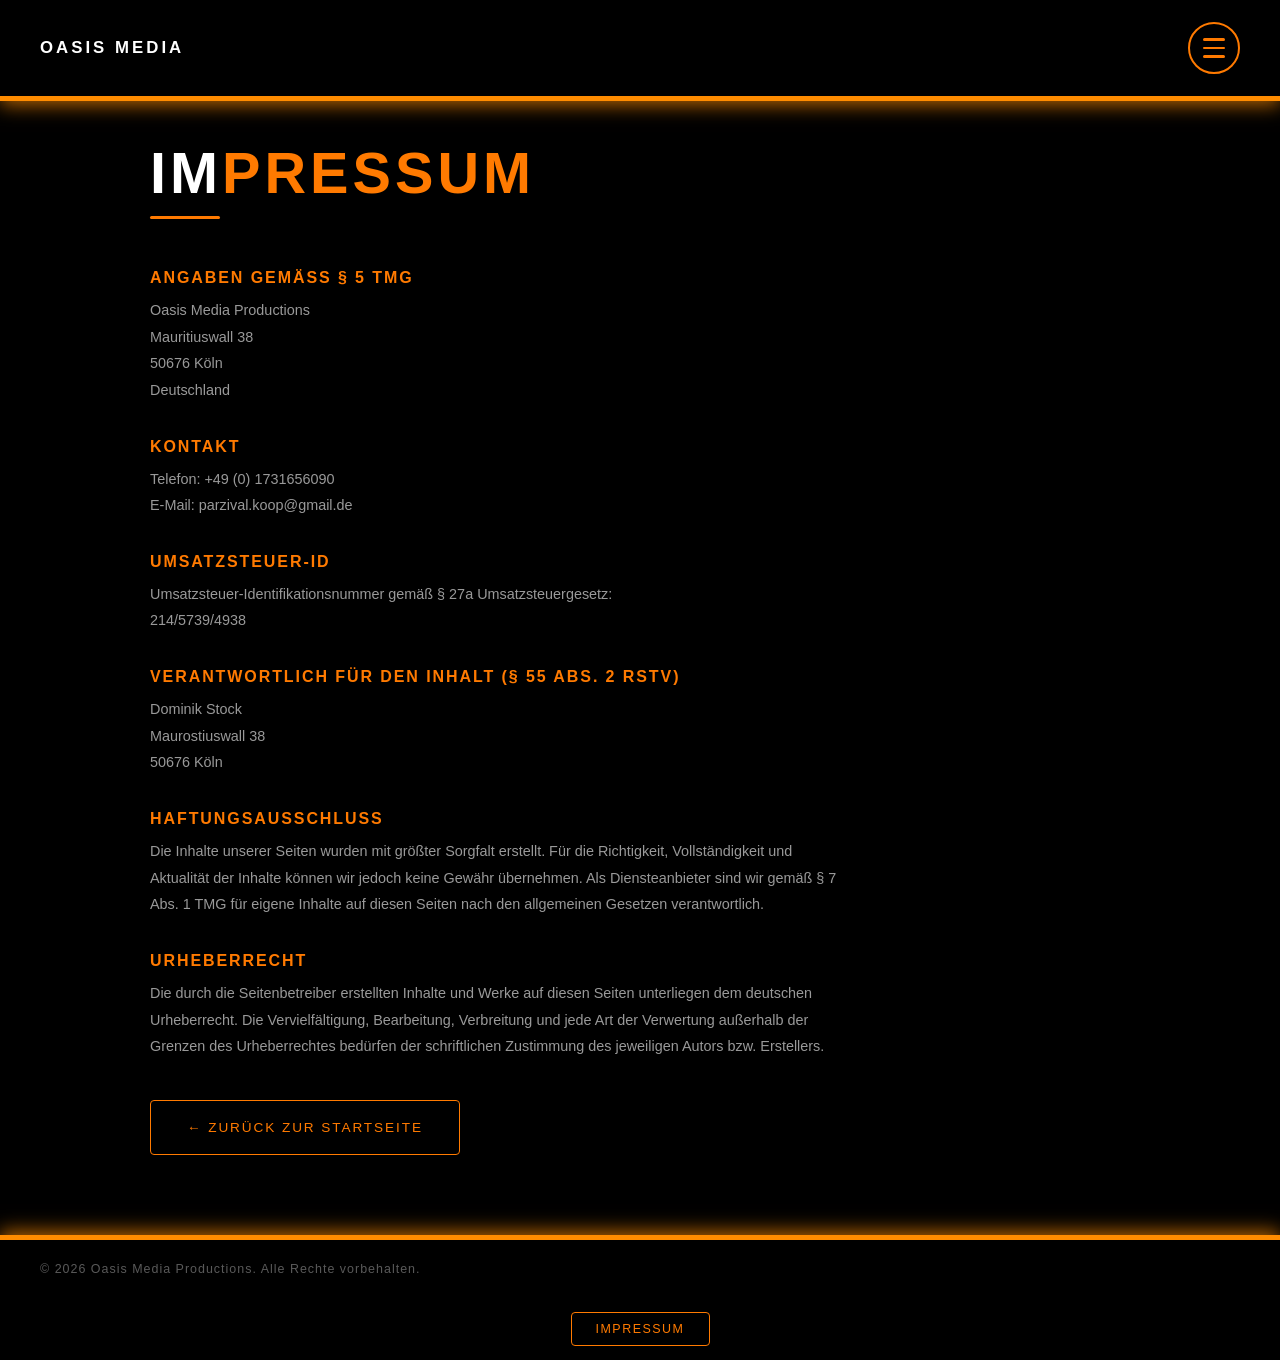
==== impressum.html @ 0dd0e526 "firsts commit" ====
<!DOCTYPE html>
<html lang="de">
<head>
  <meta charset="UTF-8" />
  <meta name="viewport" content="width=device-width, initial-scale=1.0" />
  <title>Impressum — Oasis Media Productions</title>
  <link rel="stylesheet" href="styles.css" />
</head>
<body>

  <!-- ===== NAV ===== -->
  <nav>
    <a href="index.html" class="nav-logo">Oasis Media</a>

    <button class="menu-btn" id="menuBtn" aria-label="Menü öffnen" aria-expanded="false">
      <span></span>
      <span></span>
      <span></span>
    </button>

    <div class="dropdown" id="dropdown">
      <a href="projects.html">Projekte</a>
      <a href="price.html">Preise</a>
      <a href="kontakt.html">Kontakt</a>
    </div>
  </nav>

  <!-- ===== CONTENT ===== -->
  <main class="page-wrap">
    <h1 class="page-title">Im<span>pressum</span></h1>
    <div class="page-divider"></div>

    <div class="impressum-content">

      <h2>Angaben gemäß § 5 TMG</h2>
      <address>
        Oasis Media Productions<br />
        Mauritiuswall 38<br />
        50676 Köln<br />
        Deutschland
      </address>

      <h2>Kontakt</h2>
      <p>
        Telefon: +49 (0) 1731656090<br />
        E-Mail: parzival.koop@gmail.de
      </p>

      <h2>Umsatzsteuer-ID</h2>
      <p>
        Umsatzsteuer-Identifikationsnummer gemäß § 27a Umsatzsteuergesetz:<br />
        214/5739/4938
      </p>

      <h2>Verantwortlich für den Inhalt (§ 55 Abs. 2 RStV)</h2>
      <p>
        Dominik Stock<br />
        Maurostiuswall 38<br />
        50676 Köln
      </p>

      <h2>Haftungsausschluss</h2>
      <p>
        Die Inhalte unserer Seiten wurden mit größter Sorgfalt erstellt. Für die Richtigkeit,
        Vollständigkeit und Aktualität der Inhalte können wir jedoch keine Gewähr übernehmen.
        Als Diensteanbieter sind wir gemäß § 7 Abs. 1 TMG für eigene Inhalte auf diesen Seiten
        nach den allgemeinen Gesetzen verantwortlich.
      </p>

      <h2>Urheberrecht</h2>
      <p>
        Die durch die Seitenbetreiber erstellten Inhalte und Werke auf diesen Seiten unterliegen
        dem deutschen Urheberrecht. Die Vervielfältigung, Bearbeitung, Verbreitung und jede Art
        der Verwertung außerhalb der Grenzen des Urheberrechtes bedürfen der schriftlichen
        Zustimmung des jeweiligen Autors bzw. Erstellers.
      </p>

      <p style="margin-top:40px;">
        <a href="index.html" class="btn-outline" style="display:inline-block;">&larr; Zurück zur Startseite</a>
      </p>

    </div>
  </main>

  <!-- ===== FOOTER ===== -->
  <footer>
    <span class="footer-copy">&copy; 2026 Oasis Media Productions. Alle Rechte vorbehalten.</span>
  </footer>
  <div class="bottom-bar">
    <a href="impressum.html" class="impressum-btn">Impressum</a>
  </div>

  <script src="script.js"></script>
</body>
</html>
---- styles.css ----
/* =============================================
   OASIS MEDIA PRODUCTIONS — Global Styles
   ============================================= */

* {
  margin: 0;
  padding: 0;
  box-sizing: border-box;
}

:root {
  --orange: #FF7A00;
  --black: #000000;
  --white: #FFFFFF;
  --dark-bg: #0a0a0a;
}

body {
  background-color: var(--black);
  color: var(--white);
  font-family: 'Segoe UI', 'Helvetica Neue', Arial, sans-serif;
  min-height: 100vh;
  display: flex;
  flex-direction: column;
}

/* =============================================
   NAV / HEADER
   ============================================= */

nav {
  position: fixed;
  top: 0;
  left: 0;
  width: 100%;
  z-index: 1000;
  display: flex;
  align-items: center;
  justify-content: space-between;
  padding: 22px 40px;
  background: rgba(0, 0, 0, 0.92);
  backdrop-filter: blur(6px);
  border-bottom: 5px solid #FF8C00;
  box-shadow: 0 4px 18px rgba(255, 140, 0, 0.7);
}

.nav-logo {
  font-size: 1.05rem;
  font-weight: 700;
  letter-spacing: 0.18em;
  text-transform: uppercase;
  color: var(--white);
  text-decoration: none;
}

/* ---- Menu Button (circle with 3 lines) ---- */
.menu-btn {
  width: 52px;
  height: 52px;
  border-radius: 50%;
  background: var(--black);
  border: 2.5px solid var(--orange);
  cursor: pointer;
  display: flex;
  flex-direction: column;
  align-items: center;
  justify-content: center;
  gap: 6px;
  transition: box-shadow 0.25s ease, transform 0.2s ease;
  outline: none;
  flex-shrink: 0;
}

.menu-btn:hover {
  box-shadow: 0 0 14px rgba(255, 122, 0, 0.55);
  transform: scale(1.06);
}

.menu-btn span {
  display: block;
  width: 22px;
  height: 2.5px;
  background: var(--orange);
  border-radius: 2px;
  transition: all 0.3s ease;
  transform-origin: center;
}

/* Animate to X when open */
.menu-btn.open span:nth-child(1) {
  transform: translateY(8.5px) rotate(45deg);
}
.menu-btn.open span:nth-child(2) {
  opacity: 0;
  transform: scaleX(0);
}
.menu-btn.open span:nth-child(3) {
  transform: translateY(-8.5px) rotate(-45deg);
}

/* ---- Dropdown Menu ---- */
.dropdown {
  position: fixed;
  top: 96px;
  right: 40px;
  background: rgba(8, 8, 8, 0.97);
  border: 1.5px solid var(--orange);
  border-radius: 10px;
  overflow: hidden;
  min-width: 210px;
  z-index: 999;
  transform: translateY(-12px) scaleY(0.92);
  transform-origin: top right;
  opacity: 0;
  pointer-events: none;
  transition: opacity 0.25s ease, transform 0.25s ease;
}

.dropdown.open {
  opacity: 1;
  transform: translateY(0) scaleY(1);
  pointer-events: all;
}

.dropdown a {
  display: block;
  padding: 18px 28px;
  color: var(--white);
  text-decoration: none;
  font-size: 0.95rem;
  letter-spacing: 0.1em;
  text-transform: uppercase;
  border-bottom: 1px solid rgba(255, 122, 0, 0.15);
  transition: background 0.2s ease, color 0.2s ease, padding-left 0.2s ease;
}

.dropdown a:last-child {
  border-bottom: none;
}

.dropdown a:hover {
  background: rgba(255, 122, 0, 0.1);
  color: var(--orange);
  padding-left: 36px;
}

/* =============================================
   HERO / MAIN CONTENT
   ============================================= */

.hero {
  flex: 1;
  display: flex;
  flex-direction: column;
  align-items: flex-end;
  justify-content: center;
  min-height: 100vh;
  padding: 120px 8% 80px 40px;
  text-align: right;
  position: relative;
}

/* Left-side background image fading to the right */
.hero-bg {
  position: absolute;
  inset: 0;
  background: url('image1.png.png') left center / 60% auto no-repeat;
  -webkit-mask-image: linear-gradient(to right, black 25%, transparent 85%);
  mask-image: linear-gradient(to right, black 25%, transparent 85%);
  opacity: 0.45;
  z-index: 0;
  pointer-events: none;
}

/* Subtle radial glow behind h1 */
.hero::before {
  content: '';
  position: absolute;
  top: 50%;
  left: 50%;
  transform: translate(-50%, -52%);
  width: 700px;
  height: 500px;
  background: radial-gradient(ellipse, rgba(255, 122, 0, 0.07) 0%, transparent 70%);
  pointer-events: none;
}

.hero h1 {
  font-size: clamp(2.4rem, 6vw, 5.5rem);
  font-weight: 800;
  letter-spacing: 0.06em;
  text-transform: uppercase;
  line-height: 1.12;
  position: relative;
  z-index: 1;
}

.hero h1 span {
  color: var(--orange);
}

.hero-sub {
  margin-top: 20px;
  font-size: 1rem;
  letter-spacing: 0.22em;
  text-transform: uppercase;
  color: rgba(255, 255, 255, 0.45);
  position: relative;
  z-index: 1;
}

.hero-cta {
  margin-top: 48px;
  display: flex;
  gap: 16px;
  flex-wrap: wrap;
  justify-content: flex-end;
  position: relative;
  z-index: 1;
}

.btn-outline {
  padding: 14px 36px;
  border: 1.5px solid var(--orange);
  color: var(--orange);
  background: transparent;
  font-size: 0.85rem;
  letter-spacing: 0.14em;
  text-transform: uppercase;
  text-decoration: none;
  border-radius: 4px;
  transition: background 0.2s ease, color 0.2s ease;
  cursor: pointer;
}

.btn-outline:hover {
  background: var(--orange);
  color: var(--black);
}

.btn-solid {
  padding: 14px 36px;
  background: var(--orange);
  color: var(--black);
  font-size: 0.85rem;
  font-weight: 700;
  letter-spacing: 0.14em;
  text-transform: uppercase;
  text-decoration: none;
  border-radius: 4px;
  border: 1.5px solid var(--orange);
  transition: opacity 0.2s ease;
  cursor: pointer;
}

.btn-solid:hover {
  opacity: 0.85;
}

/* =============================================
   FOOTER / BOTTOM BAR
   ============================================= */

footer {
  border-top: 5px solid #FF8C00;
  box-shadow: 0 -4px 18px rgba(255, 140, 0, 0.7);
  background: var(--black);
  padding: 22px 40px;
  display: flex;
  align-items: center;
  justify-content: space-between;
  flex-wrap: wrap;
  gap: 12px;
}

.footer-copy {
  font-size: 0.78rem;
  color: rgba(255, 255, 255, 0.35);
  letter-spacing: 0.08em;
}

/* Bottom bar — Impressum only */
.bottom-bar {
  background: var(--black);
  padding: 14px 40px;
  display: flex;
  justify-content: center;
  align-items: center;
}

.impressum-btn {
  padding: 9px 24px;
  background: transparent;
  border: 1.5px solid var(--orange);
  color: var(--orange);
  font-size: 0.78rem;
  letter-spacing: 0.12em;
  text-transform: uppercase;
  border-radius: 4px;
  cursor: pointer;
  text-decoration: none;
  transition: background 0.2s ease, color 0.2s ease;
}

.impressum-btn:hover {
  background: var(--orange);
  color: var(--black);
}

/* =============================================
   INNER PAGES — shared layout
   ============================================= */

.page-wrap {
  flex: 1;
  padding: 140px 60px 80px;
  max-width: 1100px;
  margin: 0 auto;
  width: 100%;
}

.page-title {
  font-size: clamp(2rem, 4.5vw, 3.8rem);
  font-weight: 800;
  text-transform: uppercase;
  letter-spacing: 0.07em;
  margin-bottom: 10px;
}

.page-title span {
  color: var(--orange);
}

.page-divider {
  width: 70px;
  height: 3px;
  background: var(--orange);
  border-radius: 2px;
  margin-bottom: 50px;
}

/* ---- Projects page ---- */
.projects-grid {
  display: grid;
  grid-template-columns: repeat(auto-fill, minmax(300px, 1fr));
  gap: 26px;
}

.project-card {
  border: 1.5px solid rgba(255, 122, 0, 0.35);
  border-radius: 8px;
  overflow: hidden;
  transition: border-color 0.25s ease, transform 0.25s ease;
  background: var(--dark-bg);
  display: flex;
  flex-direction: column;
}

.project-card:hover {
  border-color: var(--orange);
  transform: translateY(-4px);
}

.project-thumb {
  width: 100%;
  height: 190px;
  background: linear-gradient(135deg, #111 0%, #1a1a1a 100%);
  display: flex;
  align-items: center;
  justify-content: center;
  font-size: 3rem;
  color: rgba(255, 122, 0, 0.25);
}

/* YouTube thumbnail + inline player */
.project-yt {
  position: relative;
  width: 100%;
  padding-top: 56.25%; /* 16:9 */
  background: #111;
  overflow: hidden;
}


.yt-thumb {
  position: absolute;
  top: 0; left: 0;
  width: 100%;
  height: 100%;
  object-fit: cover;
  display: block;
  transition: filter 0.3s ease;
}

.project-yt:hover .yt-thumb {
  filter: brightness(0.65);
}

/* Circular play button */
.yt-play {
  position: absolute;
  top: 50%; left: 50%;
  transform: translate(-50%, -50%);
  background: none;
  border: none;
  cursor: pointer;
  z-index: 2;
  padding: 0;
  transition: transform 0.2s ease;
}

.project-yt:hover .yt-play {
  transform: translate(-50%, -50%) scale(1.1);
}

.yt-play-circle {
  width: 64px;
  height: 64px;
  border-radius: 50%;
  background: rgba(0, 0, 0, 0.6);
  border: 2.5px solid #FF7A00;
  display: flex;
  align-items: center;
  justify-content: center;
  transition: background 0.2s ease;
}

.yt-play:hover .yt-play-circle {
  background: rgba(255, 122, 0, 0.2);
}

.project-info {
  padding: 22px 24px;
  display: flex;
  flex-direction: column;
  flex: 1;
}

.project-info h3 {
  font-size: 1rem;
  font-weight: 700;
  letter-spacing: 0.08em;
  text-transform: uppercase;
  margin-bottom: 8px;
}

.project-info p {
  font-size: 0.88rem;
  color: rgba(255, 255, 255, 0.5);
  line-height: 1.6;
  flex: 1;
}

.project-tag {
  display: inline-block;
  margin-top: 14px;
  padding: 4px 12px;
  border: 1px solid var(--orange);
  color: var(--orange);
  font-size: 0.72rem;
  letter-spacing: 0.1em;
  text-transform: uppercase;
  border-radius: 3px;
}

/* ---- Price page ---- */
.price-grid {
  display: grid;
  grid-template-columns: repeat(auto-fill, minmax(270px, 1fr));
  gap: 26px;
}

.price-card {
  border: 1.5px solid rgba(255, 122, 0, 0.3);
  border-radius: 8px;
  padding: 36px 30px;
  background: var(--dark-bg);
  transition: border-color 0.25s ease, transform 0.25s ease;
  position: relative;
  text-align: center;
  display: flex;
  flex-direction: column;
}

.price-card:hover {
  border-color: var(--orange);
  transform: translateY(-4px);
}

.price-card.featured {
  border-color: var(--orange);
}

.price-card.featured::after {
  content: 'Empfohlen';
  position: absolute;
  top: -14px;
  left: 50%;
  transform: translateX(-50%);
  background: var(--orange);
  color: var(--black);
  font-size: 0.7rem;
  font-weight: 700;
  letter-spacing: 0.1em;
  text-transform: uppercase;
  padding: 4px 16px;
  border-radius: 20px;
}

.price-card h3 {
  font-size: 0.85rem;
  letter-spacing: 0.18em;
  text-transform: uppercase;
  color: rgba(255, 255, 255, 0.55);
  margin-bottom: 16px;
}

.price-amount {
  font-size: 2.8rem;
  font-weight: 800;
  color: var(--orange);
  line-height: 1;
}

.price-amount sup {
  font-size: 1.2rem;
  vertical-align: super;
}

.price-period {
  font-size: 0.78rem;
  color: rgba(255, 255, 255, 0.35);
  margin-top: 4px;
  margin-bottom: 28px;
}

.price-features {
  list-style: none;
  text-align: left;
  margin-bottom: 30px;
  flex: 1;
}

.price-features li {
  font-size: 0.87rem;
  color: rgba(255, 255, 255, 0.7);
  padding: 7px 0;
  border-bottom: 1px solid rgba(255, 255, 255, 0.06);
  display: flex;
  align-items: center;
  gap: 10px;
}

.price-features li::before {
  content: '✦';
  color: var(--orange);
  font-size: 0.6rem;
  flex-shrink: 0;
}

/* ---- Kontakt page ---- */
.kontakt-layout {
  display: grid;
  grid-template-columns: 1fr 1fr;
  gap: 60px;
}

@media (max-width: 750px) {
  .kontakt-layout { grid-template-columns: 1fr; }
}

.kontakt-info h2 {
  font-size: 1.3rem;
  font-weight: 700;
  text-transform: uppercase;
  letter-spacing: 0.1em;
  margin-bottom: 20px;
  color: var(--orange);
}

.kontakt-info p {
  font-size: 0.92rem;
  color: rgba(255, 255, 255, 0.6);
  line-height: 1.8;
  margin-bottom: 28px;
}

.kontakt-detail {
  display: flex;
  align-items: center;
  gap: 14px;
  padding: 14px 0;
  border-bottom: 1px solid rgba(255, 255, 255, 0.07);
  font-size: 0.9rem;
}

.kontakt-detail .icon {
  width: 36px;
  height: 36px;
  border: 1.5px solid var(--orange);
  border-radius: 50%;
  display: flex;
  align-items: center;
  justify-content: center;
  font-size: 0.9rem;
  flex-shrink: 0;
  color: var(--orange);
}

.contact-form {
  display: flex;
  flex-direction: column;
  gap: 18px;
}

.form-group {
  display: flex;
  flex-direction: column;
  gap: 6px;
}

.form-group label {
  font-size: 0.75rem;
  letter-spacing: 0.12em;
  text-transform: uppercase;
  color: rgba(255, 255, 255, 0.45);
}

.form-group input,
.form-group textarea {
  background: rgba(255, 255, 255, 0.04);
  border: 1.5px solid rgba(255, 122, 0, 0.3);
  border-radius: 5px;
  padding: 12px 16px;
  color: var(--white);
  font-size: 0.9rem;
  font-family: inherit;
  transition: border-color 0.2s ease;
  outline: none;
  resize: vertical;
}

.form-group input:focus,
.form-group textarea:focus {
  border-color: var(--orange);
}

.form-group textarea {
  min-height: 130px;
}

/* ---- Impressum page ---- */
.impressum-content {
  max-width: 700px;
}

.impressum-content h2 {
  font-size: 1rem;
  font-weight: 700;
  text-transform: uppercase;
  letter-spacing: 0.12em;
  color: var(--orange);
  margin-top: 34px;
  margin-bottom: 10px;
}

.impressum-content p,
.impressum-content address {
  font-size: 0.9rem;
  color: rgba(255, 255, 255, 0.6);
  line-height: 1.85;
  font-style: normal;
}

/* =============================================
   VIDEO LIGHTBOX
   ============================================= */

/* Blur everything when lightbox is open */
body.lightbox-open > nav,
body.lightbox-open > main,
body.lightbox-open > footer {
  filter: blur(6px) brightness(0.4);
  transition: filter 0.3s ease;
  pointer-events: none;
  user-select: none;
}

/* Full-screen overlay */
.lightbox {
  position: fixed;
  inset: 0;
  z-index: 2000;
  display: flex;
  align-items: center;
  justify-content: center;
  padding: 24px;
  opacity: 0;
  pointer-events: none;
  transition: opacity 0.3s ease;
}

.lightbox.open {
  opacity: 1;
  pointer-events: all;
}

/* Dark clickable backdrop */
.lightbox-backdrop {
  position: absolute;
  inset: 0;
  background: rgba(0, 0, 0, 0.75);
  cursor: pointer;
}

/* Centered video box */
.lightbox-container {
  position: relative;
  width: min(960px, 100%);
  z-index: 1;
  border-radius: 10px;
  overflow: hidden;
  border: 1.5px solid rgba(255, 122, 0, 0.35);
  box-shadow: 0 0 80px rgba(0, 0, 0, 0.9), 0 0 40px rgba(255, 122, 0, 0.08);
  transform: scale(0.93);
  transition: transform 0.3s ease;
}

.lightbox.open .lightbox-container {
  transform: scale(1);
}

/* Close button */
.lightbox-close {
  position: absolute;
  top: 12px;
  right: 12px;
  z-index: 10;
  width: 38px;
  height: 38px;
  border-radius: 50%;
  background: rgba(0, 0, 0, 0.75);
  border: 1.5px solid var(--orange);
  color: var(--white);
  cursor: pointer;
  display: flex;
  align-items: center;
  justify-content: center;
  transition: background 0.2s ease, transform 0.2s ease;
}

.lightbox-close:hover {
  background: var(--orange);
  transform: scale(1.1);
}

/* 16:9 video area (default) */
.lightbox-video {
  position: relative;
  width: 100%;
  padding-top: 56.25%;
  background: #000;
}

/* 9:16 portrait for Shorts */
.lightbox-video.is-short {
  width: min(400px, 90vw);
  margin: 0 auto;
  padding-top: 0;
  height: min(711px, 80vh);
}

.lightbox-video iframe {
  position: absolute;
  top: 0; left: 0;
  width: 100%;
  height: 100%;
  border: none;
  display: block;
}

/* =============================================
   NAV LINKS (Startseite / Über uns / Dienstleistungen)
   ============================================= */

.nav-links {
  display: flex;
  align-items: center;
  gap: 2px;
}

.nav-link-btn {
  background: none;
  border: none;
  color: rgba(255, 255, 255, 0.65);
  font-size: 0.78rem;
  font-family: inherit;
  letter-spacing: 0.14em;
  text-transform: uppercase;
  cursor: pointer;
  padding: 8px 15px;
  border-radius: 4px;
  position: relative;
  transition: color 0.2s ease;
}

.nav-link-btn::after {
  content: '';
  position: absolute;
  bottom: 2px;
  left: 50%;
  transform: translateX(-50%) scaleX(0);
  width: 70%;
  height: 2px;
  background: var(--orange);
  border-radius: 2px;
  transition: transform 0.25s ease;
}

.nav-link-btn:hover {
  color: var(--white);
}

.nav-link-btn:hover::after {
  transform: translateX(-50%) scaleX(1);
}

.nav-link-btn.active {
  color: var(--orange);
}

.nav-link-btn.active::after {
  transform: translateX(-50%) scaleX(1);
}

/* =============================================
   NAV PANELS
   ============================================= */

/* Dark backdrop behind panel */
.panel-backdrop {
  position: fixed;
  inset: 0;
  top: 96px;
  background: rgba(0, 0, 0, 0.55);
  z-index: 900;
  opacity: 0;
  pointer-events: none;
  transition: opacity 0.3s ease;
}

.panel-backdrop.open {
  opacity: 1;
  pointer-events: all;
}

/* Panel container */
.nav-panel {
  position: fixed;
  top: 96px;
  left: 0;
  width: 100%;
  z-index: 950;
  background: rgba(4, 4, 4, 0.98);
  border-bottom: 2px solid rgba(255, 122, 0, 0.3);
  box-shadow: 0 12px 40px rgba(0, 0, 0, 0.6);
  transform: translateY(-10px);
  opacity: 0;
  pointer-events: none;
  transition: transform 0.3s ease, opacity 0.3s ease;
  max-height: 80vh;
  overflow-y: auto;
}

.nav-panel.open {
  transform: translateY(0);
  opacity: 1;
  pointer-events: all;
}

/* Inner layout */
.nav-panel-inner {
  max-width: 1100px;
  margin: 0 auto;
  padding: 38px 60px 42px;
  position: relative;
}

/* Close button (top-right of panel) */
.panel-close-btn {
  position: absolute;
  top: 20px;
  right: 20px;
  width: 34px;
  height: 34px;
  border-radius: 50%;
  background: none;
  border: 1.5px solid rgba(255, 122, 0, 0.35);
  color: rgba(255, 255, 255, 0.55);
  cursor: pointer;
  display: flex;
  align-items: center;
  justify-content: center;
  transition: border-color 0.2s ease, color 0.2s ease, background 0.2s ease;
}

.panel-close-btn:hover {
  border-color: var(--orange);
  color: var(--orange);
  background: rgba(255, 122, 0, 0.08);
}

/* Panel headings */
.nav-panel h2 {
  font-size: clamp(1.3rem, 2.5vw, 1.8rem);
  font-weight: 800;
  text-transform: uppercase;
  letter-spacing: 0.07em;
  margin-bottom: 14px;
}

.nav-panel h2 span {
  color: var(--orange);
}

/* Lead paragraph */
.panel-lead {
  font-size: 0.93rem;
  color: rgba(255, 255, 255, 0.55);
  line-height: 1.85;
  max-width: 640px;
  margin-bottom: 28px;
}

/* CTA row (Startseite panel) */
.panel-cta-row {
  display: flex;
  gap: 14px;
  flex-wrap: wrap;
}

/* About grid (Über uns panel) */
.panel-about-grid {
  display: flex;
  flex-direction: column;
  gap: 16px;
  margin-top: 4px;
}

.panel-about-item {
  display: flex;
  align-items: center;
  gap: 16px;
  font-size: 0.9rem;
  color: rgba(255, 255, 255, 0.65);
}

.panel-about-icon {
  width: 42px;
  height: 42px;
  border: 1.5px solid rgba(255, 122, 0, 0.35);
  border-radius: 50%;
  display: flex;
  align-items: center;
  justify-content: center;
  flex-shrink: 0;
  color: var(--orange);
}

.panel-about-item strong {
  display: block;
  font-size: 0.72rem;
  letter-spacing: 0.14em;
  text-transform: uppercase;
  color: var(--orange);
  margin-bottom: 3px;
}

/* Services grid (Dienstleistungen panel) */
.panel-services-grid {
  display: grid;
  grid-template-columns: repeat(3, 1fr);
  gap: 22px;
  margin-top: 6px;
}

.panel-service-card {
  background: rgba(255, 255, 255, 0.025);
  border: 1px solid rgba(255, 122, 0, 0.2);
  border-radius: 8px;
  padding: 28px 26px 24px;
  display: flex;
  flex-direction: column;
  transition: border-color 0.25s ease, background 0.25s ease;
}

.panel-service-card:hover {
  border-color: rgba(255, 122, 0, 0.55);
  background: rgba(255, 122, 0, 0.04);
}

.panel-service-icon {
  width: 50px;
  height: 50px;
  border: 1.5px solid rgba(255, 122, 0, 0.3);
  border-radius: 50%;
  display: flex;
  align-items: center;
  justify-content: center;
  color: var(--orange);
  margin-bottom: 18px;
}

.panel-service-card h3 {
  font-size: 0.88rem;
  font-weight: 700;
  text-transform: uppercase;
  letter-spacing: 0.1em;
  margin-bottom: 10px;
  color: var(--white);
}

.panel-service-card p {
  font-size: 0.84rem;
  color: rgba(255, 255, 255, 0.5);
  line-height: 1.75;
  flex: 1;
  margin-bottom: 16px;
}

.panel-service-price {
  font-size: 1rem;
  font-weight: 800;
  color: var(--orange);
  letter-spacing: 0.04em;
  margin-bottom: 12px;
}

.panel-service-link {
  font-size: 0.75rem;
  letter-spacing: 0.12em;
  text-transform: uppercase;
  color: rgba(255, 122, 0, 0.7);
  text-decoration: none;
  transition: color 0.2s ease;
}

.panel-service-link:hover {
  color: var(--orange);
}

/* =============================================
   RESPONSIVE
   ============================================= */

@media (max-width: 780px) {
  .nav-links { display: none; }
  .panel-services-grid { grid-template-columns: 1fr; }
  .nav-panel-inner { padding: 28px 24px 32px; }
}

@media (max-width: 600px) {
  nav { padding: 18px 22px; }
  .dropdown { right: 22px; }
  .page-wrap { padding: 120px 24px 60px; }
  footer { padding: 18px 24px; }
  .hero { padding: 120px 24px 60px; }
  .panel-cta-row { flex-direction: column; }
}
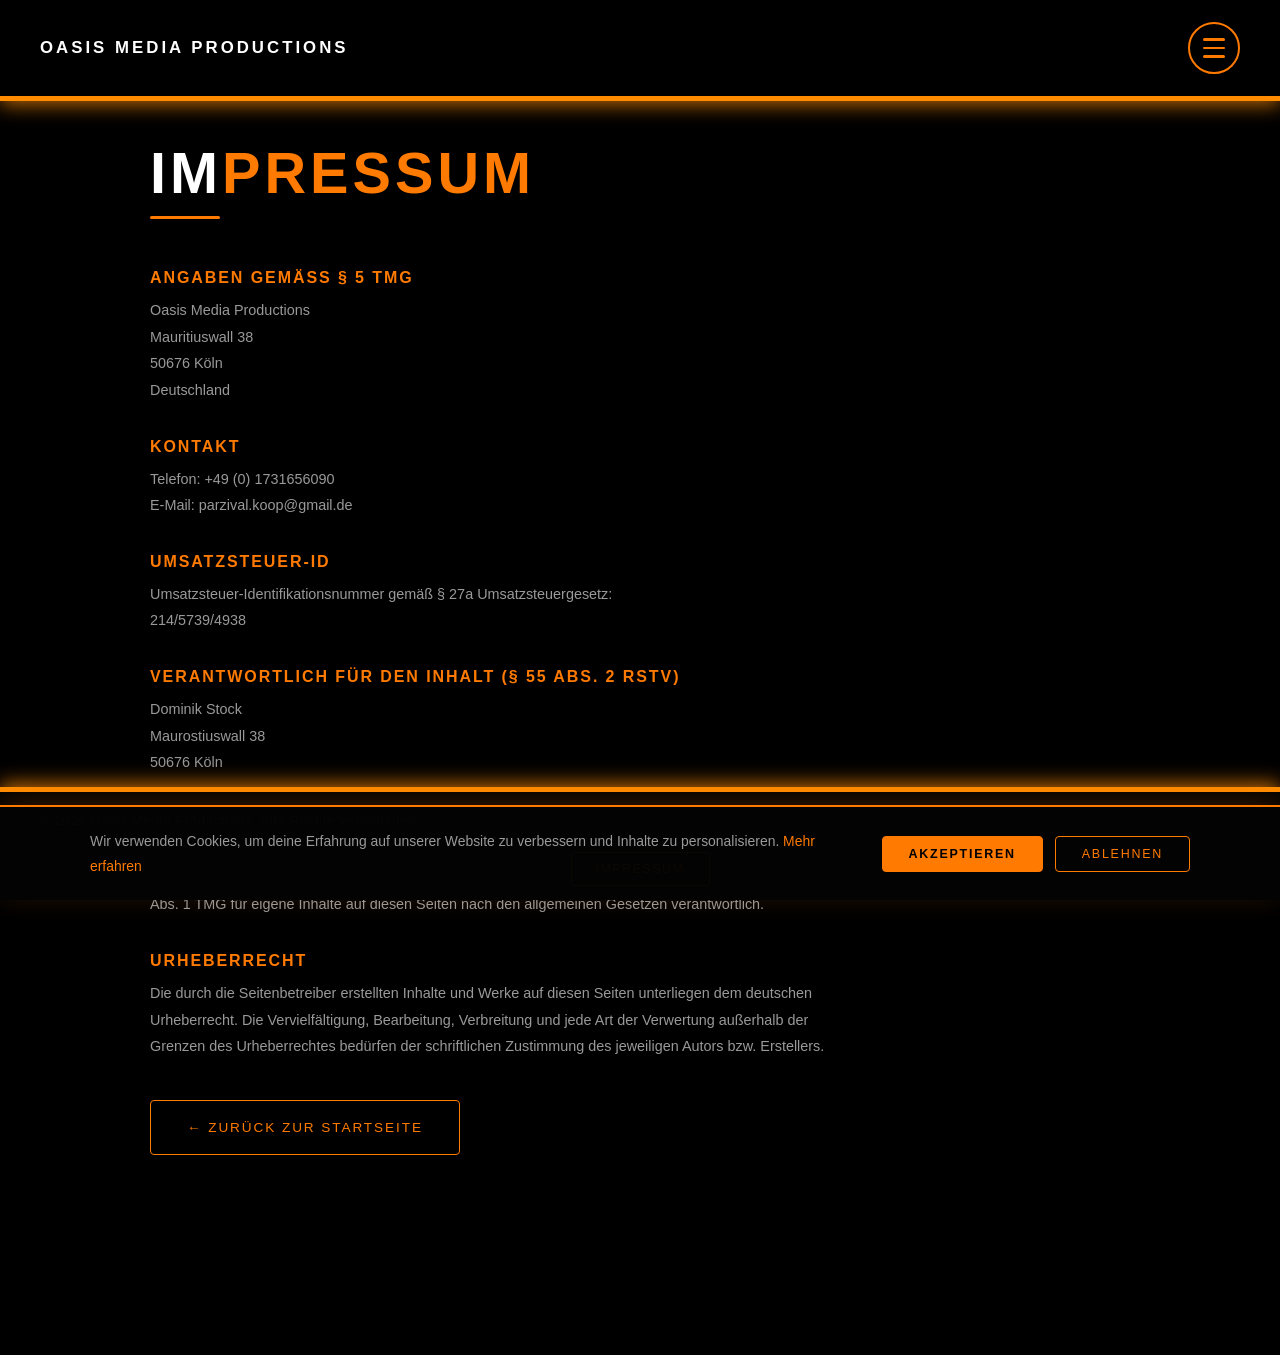
==== commit 1e71cf79: "fixing scroll animation" ====
--- a/impressum.html
+++ b/impressum.html
@@ -4,13 +4,13 @@
   <meta charset="UTF-8" />
   <meta name="viewport" content="width=device-width, initial-scale=1.0" />
   <title>Impressum — Oasis Media Productions</title>
-  <link rel="stylesheet" href="styles.css" />
+  <link rel="stylesheet" href="style.css" />
 </head>
 <body>
 
   <!-- ===== NAV ===== -->
   <nav>
-    <a href="index.html" class="nav-logo">Oasis Media</a>
+    <a href="index.html" class="nav-logo">Oasis Media Productions</a>
 
     <button class="menu-btn" id="menuBtn" aria-label="Menü öffnen" aria-expanded="false">
       <span></span>
@@ -90,6 +90,20 @@
     <a href="impressum.html" class="impressum-btn">Impressum</a>
   </div>
 
+  <!-- ===== COOKIE BANNER ===== -->
+  <div class="cookie-banner" id="cookieBanner">
+    <div class="cookie-inner">
+      <p class="cookie-text">
+        Wir verwenden Cookies, um deine Erfahrung auf unserer Website zu verbessern und Inhalte zu personalisieren.
+        <a href="impressum.html">Mehr erfahren</a>
+      </p>
+      <div class="cookie-btns">
+        <button class="btn-solid" onclick="acceptCookies()">Akzeptieren</button>
+        <button class="btn-outline" onclick="declineCookies()">Ablehnen</button>
+      </div>
+    </div>
+  </div>
+
   <script src="script.js"></script>
 </body>
 </html>
--- a/style.css
+++ b/style.css
@@ -0,0 +1,1188 @@
+/* =============================================
+   OASIS MEDIA PRODUCTIONS — Global Styles
+   ============================================= */
+
+* {
+  margin: 0;
+  padding: 0;
+  box-sizing: border-box;
+}
+
+:root {
+  --orange: #FF7A00;
+  --black: #000000;
+  --white: #FFFFFF;
+  --dark-bg: #0a0a0a;
+}
+
+body {
+  background-color: var(--black);
+  color: var(--white);
+  font-family: 'Segoe UI', 'Helvetica Neue', Arial, sans-serif;
+  min-height: 100vh;
+  display: flex;
+  flex-direction: column;
+  /* no padding-bottom here — home page ends exactly at last frame */
+}
+
+/* =============================================
+   NAV / HEADER
+   ============================================= */
+
+nav {
+  position: fixed;
+  top: 0;
+  left: 0;
+  width: 100%;
+  z-index: 1000;
+  display: flex;
+  align-items: center;
+  justify-content: space-between;
+  padding: 22px 40px;
+  background: rgba(0, 0, 0, 0.92);
+  backdrop-filter: blur(6px);
+  border-bottom: 5px solid #FF8C00;
+  box-shadow: 0 4px 18px rgba(255, 140, 0, 0.7);
+}
+
+.nav-logo {
+  font-size: 1.05rem;
+  font-weight: 700;
+  letter-spacing: 0.18em;
+  text-transform: uppercase;
+  color: var(--white);
+  text-decoration: none;
+}
+
+/* ---- Menu Button (circle with 3 lines) ---- */
+.menu-btn {
+  width: 52px;
+  height: 52px;
+  border-radius: 50%;
+  background: var(--black);
+  border: 2.5px solid var(--orange);
+  cursor: pointer;
+  display: flex;
+  flex-direction: column;
+  align-items: center;
+  justify-content: center;
+  gap: 6px;
+  transition: box-shadow 0.25s ease, transform 0.2s ease;
+  outline: none;
+  flex-shrink: 0;
+}
+
+.menu-btn:hover {
+  box-shadow: 0 0 14px rgba(255, 122, 0, 0.55);
+  transform: scale(1.06);
+}
+
+.menu-btn span {
+  display: block;
+  width: 22px;
+  height: 2.5px;
+  background: var(--orange);
+  border-radius: 2px;
+  transition: all 0.3s ease;
+  transform-origin: center;
+}
+
+/* Animate to X when open */
+.menu-btn.open span:nth-child(1) {
+  transform: translateY(8.5px) rotate(45deg);
+}
+.menu-btn.open span:nth-child(2) {
+  opacity: 0;
+  transform: scaleX(0);
+}
+.menu-btn.open span:nth-child(3) {
+  transform: translateY(-8.5px) rotate(-45deg);
+}
+
+/* ---- Dropdown Menu ---- */
+.dropdown {
+  position: fixed;
+  top: 96px;
+  right: 40px;
+  background: rgba(8, 8, 8, 0.97);
+  border: 1.5px solid var(--orange);
+  border-radius: 10px;
+  overflow: hidden;
+  min-width: 210px;
+  z-index: 999;
+  transform: translateY(-12px) scaleY(0.92);
+  transform-origin: top right;
+  opacity: 0;
+  pointer-events: none;
+  transition: opacity 0.25s ease, transform 0.25s ease;
+}
+
+.dropdown.open {
+  opacity: 1;
+  transform: translateY(0) scaleY(1);
+  pointer-events: all;
+}
+
+.dropdown a {
+  display: block;
+  padding: 18px 28px;
+  color: var(--white);
+  text-decoration: none;
+  font-size: 0.95rem;
+  letter-spacing: 0.1em;
+  text-transform: uppercase;
+  border-bottom: 1px solid rgba(255, 122, 0, 0.15);
+  transition: background 0.2s ease, color 0.2s ease, padding-left 0.2s ease;
+}
+
+.dropdown a:last-child {
+  border-bottom: none;
+}
+
+.dropdown a:hover {
+  background: rgba(255, 122, 0, 0.1);
+  color: var(--orange);
+  padding-left: 36px;
+}
+
+/* =============================================
+   HERO / MAIN CONTENT
+   ============================================= */
+
+.frame-scroll-section {
+  height: 200vh;
+  position: relative;
+}
+
+.hero {
+  position: sticky;
+  top: 0;
+  height: 100vh;
+  overflow: hidden;
+  display: flex;
+  flex-direction: column;
+  align-items: flex-end;
+  justify-content: center;
+  padding: 120px 8% 80px 40px;
+  text-align: right;
+}
+
+/* Frame canvas — same position as image1.png.png, 30% smaller */
+#frameCanvas {
+  position: absolute;
+  top: 50%;
+  left: -5%;
+  transform: translateY(-50%);
+  width: 57.2%;
+  height: 58.96%;
+  -webkit-mask-image: linear-gradient(to right, black 75%, transparent 90%);
+  mask-image: linear-gradient(to right, black 75%, transparent 90%);
+  opacity: 0.45;
+  z-index: 0;
+  pointer-events: none;
+}
+
+/* Subtle radial glow behind h1 */
+.hero::before {
+  content: '';
+  position: absolute;
+  top: 50%;
+  left: 50%;
+  transform: translate(-50%, -52%);
+  width: 700px;
+  height: 500px;
+  background: radial-gradient(ellipse, rgba(255, 122, 0, 0.07) 0%, transparent 70%);
+  pointer-events: none;
+}
+
+.hero h1 {
+  font-size: clamp(2.4rem, 6vw, 5.5rem);
+  font-weight: 800;
+  letter-spacing: 0.06em;
+  text-transform: uppercase;
+  line-height: 1.12;
+  position: relative;
+  z-index: 1;
+  text-align: right;
+  white-space: nowrap;
+}
+
+.hero h1 span {
+  color: var(--orange);
+  font-size: 0.9em;
+}
+
+.hero-sub {
+  margin-top: 20px;
+  font-size: 1rem;
+  letter-spacing: 0.22em;
+  text-transform: uppercase;
+  color: rgba(255, 255, 255, 0.45);
+  position: relative;
+  z-index: 1;
+}
+
+.hero-cta {
+  margin-top: 48px;
+  display: flex;
+  gap: 16px;
+  flex-wrap: wrap;
+  justify-content: flex-end;
+  position: relative;
+  z-index: 1;
+}
+
+.btn-outline {
+  padding: 14px 36px;
+  border: 1.5px solid var(--orange);
+  color: var(--orange);
+  background: transparent;
+  font-size: 0.85rem;
+  letter-spacing: 0.14em;
+  text-transform: uppercase;
+  text-decoration: none;
+  border-radius: 4px;
+  transition: background 0.2s ease, color 0.2s ease;
+  cursor: pointer;
+}
+
+.btn-outline:hover {
+  background: var(--orange);
+  color: var(--black);
+}
+
+.btn-solid {
+  padding: 14px 36px;
+  background: var(--orange);
+  color: var(--black);
+  font-size: 0.85rem;
+  font-weight: 700;
+  letter-spacing: 0.14em;
+  text-transform: uppercase;
+  text-decoration: none;
+  border-radius: 4px;
+  border: 1.5px solid var(--orange);
+  transition: opacity 0.2s ease;
+  cursor: pointer;
+}
+
+.btn-solid:hover {
+  opacity: 0.85;
+}
+
+/* =============================================
+   FOOTER / BOTTOM BAR
+   ============================================= */
+
+footer {
+  position: fixed;
+  bottom: 50px; /* sits just above the fixed bottom-bar */
+  left: 0;
+  width: 100%;
+  z-index: 890;
+  border-top: 5px solid #FF8C00;
+  box-shadow: 0 -4px 18px rgba(255, 140, 0, 0.7);
+  background: var(--black);
+  padding: 22px 40px;
+  display: flex;
+  align-items: center;
+  justify-content: space-between;
+  flex-wrap: wrap;
+  gap: 12px;
+}
+
+.footer-copy {
+  font-size: 0.78rem;
+  color: rgba(255, 255, 255, 0.35);
+  letter-spacing: 0.08em;
+}
+
+/* Bottom bar — fixed at bottom, always visible */
+.bottom-bar {
+  position: fixed;
+  bottom: 0;
+  left: 0;
+  width: 100%;
+  z-index: 900;
+  background: var(--black);
+  padding: 14px 40px;
+  display: flex;
+  justify-content: center;
+  align-items: center;
+}
+
+.impressum-btn {
+  padding: 9px 24px;
+  background: transparent;
+  border: 1.5px solid var(--orange);
+  color: var(--orange);
+  font-size: 0.78rem;
+  letter-spacing: 0.12em;
+  text-transform: uppercase;
+  border-radius: 4px;
+  cursor: pointer;
+  text-decoration: none;
+  transition: background 0.2s ease, color 0.2s ease;
+}
+
+.impressum-btn:hover {
+  background: var(--orange);
+  color: var(--black);
+}
+
+/* =============================================
+   INNER PAGES — shared layout
+   ============================================= */
+
+.page-wrap {
+  flex: 1;
+  padding: 140px 60px 200px; /* bottom clears fixed footer + bottom-bar */
+  max-width: 1100px;
+  margin: 0 auto;
+  width: 100%;
+}
+
+.page-title {
+  font-size: clamp(2rem, 4.5vw, 3.8rem);
+  font-weight: 800;
+  text-transform: uppercase;
+  letter-spacing: 0.07em;
+  margin-bottom: 10px;
+}
+
+.page-title span {
+  color: var(--orange);
+}
+
+.page-divider {
+  width: 70px;
+  height: 3px;
+  background: var(--orange);
+  border-radius: 2px;
+  margin-bottom: 50px;
+}
+
+/* ---- Projects page ---- */
+.projects-grid {
+  display: grid;
+  grid-template-columns: repeat(auto-fill, minmax(300px, 1fr));
+  gap: 26px;
+}
+
+.project-card {
+  border: 1.5px solid rgba(255, 122, 0, 0.35);
+  border-radius: 8px;
+  overflow: hidden;
+  transition: border-color 0.25s ease, transform 0.25s ease;
+  background: var(--dark-bg);
+  display: flex;
+  flex-direction: column;
+}
+
+.project-card:hover {
+  border-color: var(--orange);
+  transform: translateY(-4px);
+}
+
+.project-thumb {
+  width: 100%;
+  height: 190px;
+  background: linear-gradient(135deg, #111 0%, #1a1a1a 100%);
+  display: flex;
+  align-items: center;
+  justify-content: center;
+  font-size: 3rem;
+  color: rgba(255, 122, 0, 0.25);
+}
+
+/* YouTube thumbnail + inline player */
+.project-yt {
+  position: relative;
+  width: 100%;
+  padding-top: 56.25%; /* 16:9 */
+  background: #111;
+  overflow: hidden;
+}
+
+
+.yt-thumb {
+  position: absolute;
+  top: 0; left: 0;
+  width: 100%;
+  height: 100%;
+  object-fit: cover;
+  display: block;
+  transition: filter 0.3s ease;
+}
+
+.project-yt:hover .yt-thumb {
+  filter: brightness(0.65);
+}
+
+/* Circular play button */
+.yt-play {
+  position: absolute;
+  top: 50%; left: 50%;
+  transform: translate(-50%, -50%);
+  background: none;
+  border: none;
+  cursor: pointer;
+  z-index: 2;
+  padding: 0;
+  transition: transform 0.2s ease;
+}
+
+.project-yt:hover .yt-play {
+  transform: translate(-50%, -50%) scale(1.1);
+}
+
+.yt-play-circle {
+  width: 64px;
+  height: 64px;
+  border-radius: 50%;
+  background: rgba(0, 0, 0, 0.6);
+  border: 2.5px solid #FF7A00;
+  display: flex;
+  align-items: center;
+  justify-content: center;
+  transition: background 0.2s ease;
+}
+
+.yt-play:hover .yt-play-circle {
+  background: rgba(255, 122, 0, 0.2);
+}
+
+.project-info {
+  padding: 22px 24px;
+  display: flex;
+  flex-direction: column;
+  flex: 1;
+}
+
+.project-info h3 {
+  font-size: 1rem;
+  font-weight: 700;
+  letter-spacing: 0.08em;
+  text-transform: uppercase;
+  margin-bottom: 8px;
+}
+
+.project-info p {
+  font-size: 0.88rem;
+  color: rgba(255, 255, 255, 0.5);
+  line-height: 1.6;
+  flex: 1;
+}
+
+.project-tag {
+  display: inline-block;
+  margin-top: 14px;
+  padding: 4px 12px;
+  border: 1px solid var(--orange);
+  color: var(--orange);
+  font-size: 0.72rem;
+  letter-spacing: 0.1em;
+  text-transform: uppercase;
+  border-radius: 3px;
+}
+
+/* ---- Price CTA ---- */
+.price-cta {
+  margin-top: 80px;
+  padding: 56px 48px;
+  border: 1.5px solid rgba(255, 122, 0, 0.3);
+  border-radius: 10px;
+  background: rgba(255, 122, 0, 0.03);
+  text-align: center;
+}
+
+.price-cta-title {
+  font-size: clamp(1.6rem, 3.5vw, 2.6rem);
+  font-weight: 800;
+  text-transform: uppercase;
+  letter-spacing: 0.07em;
+  margin-bottom: 18px;
+}
+
+.price-cta-title span {
+  color: var(--orange);
+}
+
+.price-cta-text {
+  font-size: 0.97rem;
+  color: rgba(255, 255, 255, 0.55);
+  line-height: 1.85;
+  max-width: 560px;
+  margin: 0 auto 32px;
+}
+
+/* ---- Price page ---- */
+.price-grid {
+  display: grid;
+  grid-template-columns: repeat(auto-fill, minmax(270px, 1fr));
+  gap: 26px;
+}
+
+.price-card {
+  border: 1.5px solid rgba(255, 122, 0, 0.3);
+  border-radius: 8px;
+  padding: 36px 30px;
+  background: var(--dark-bg);
+  transition: border-color 0.25s ease, transform 0.25s ease;
+  position: relative;
+  text-align: center;
+  display: flex;
+  flex-direction: column;
+}
+
+.price-card:hover {
+  border-color: var(--orange);
+  transform: translateY(-4px);
+}
+
+.price-card.featured {
+  border-color: var(--orange);
+}
+
+.price-card.featured::after {
+  content: 'Empfohlen';
+  position: absolute;
+  top: -14px;
+  left: 50%;
+  transform: translateX(-50%);
+  background: var(--orange);
+  color: var(--black);
+  font-size: 0.7rem;
+  font-weight: 700;
+  letter-spacing: 0.1em;
+  text-transform: uppercase;
+  padding: 4px 16px;
+  border-radius: 20px;
+}
+
+.price-card h3 {
+  font-size: 0.85rem;
+  letter-spacing: 0.18em;
+  text-transform: uppercase;
+  color: rgba(255, 255, 255, 0.55);
+  margin-bottom: 16px;
+}
+
+.price-amount {
+  font-size: 2.8rem;
+  font-weight: 800;
+  color: var(--orange);
+  line-height: 1;
+}
+
+.price-amount sup {
+  font-size: 1.2rem;
+  vertical-align: super;
+}
+
+.price-period {
+  font-size: 0.78rem;
+  color: rgba(255, 255, 255, 0.35);
+  margin-top: 4px;
+  margin-bottom: 28px;
+}
+
+.price-features {
+  list-style: none;
+  text-align: left;
+  margin-bottom: 30px;
+  flex: 1;
+}
+
+.price-features li {
+  font-size: 0.87rem;
+  color: rgba(255, 255, 255, 0.7);
+  padding: 7px 0;
+  border-bottom: 1px solid rgba(255, 255, 255, 0.06);
+  display: flex;
+  align-items: center;
+  gap: 10px;
+}
+
+.price-features li::before {
+  content: '✦';
+  color: var(--orange);
+  font-size: 0.6rem;
+  flex-shrink: 0;
+}
+
+/* ---- Kontakt page ---- */
+.kontakt-layout {
+  display: grid;
+  grid-template-columns: 1fr 1fr;
+  gap: 60px;
+}
+
+@media (max-width: 750px) {
+  .kontakt-layout { grid-template-columns: 1fr; }
+}
+
+.kontakt-info h2 {
+  font-size: 1.3rem;
+  font-weight: 700;
+  text-transform: uppercase;
+  letter-spacing: 0.1em;
+  margin-bottom: 20px;
+  color: var(--orange);
+}
+
+.kontakt-info p {
+  font-size: 0.92rem;
+  color: rgba(255, 255, 255, 0.6);
+  line-height: 1.8;
+  margin-bottom: 28px;
+}
+
+.kontakt-detail {
+  display: flex;
+  align-items: center;
+  gap: 14px;
+  padding: 14px 0;
+  border-bottom: 1px solid rgba(255, 255, 255, 0.07);
+  font-size: 0.9rem;
+}
+
+.kontakt-detail .icon {
+  width: 36px;
+  height: 36px;
+  border: 1.5px solid var(--orange);
+  border-radius: 50%;
+  display: flex;
+  align-items: center;
+  justify-content: center;
+  font-size: 0.9rem;
+  flex-shrink: 0;
+  color: var(--orange);
+}
+
+.contact-form {
+  display: flex;
+  flex-direction: column;
+  gap: 18px;
+}
+
+.form-group {
+  display: flex;
+  flex-direction: column;
+  gap: 6px;
+}
+
+.form-group label {
+  font-size: 0.75rem;
+  letter-spacing: 0.12em;
+  text-transform: uppercase;
+  color: rgba(255, 255, 255, 0.45);
+}
+
+.form-group input,
+.form-group textarea {
+  background: rgba(255, 255, 255, 0.04);
+  border: 1.5px solid rgba(255, 122, 0, 0.3);
+  border-radius: 5px;
+  padding: 12px 16px;
+  color: var(--white);
+  font-size: 0.9rem;
+  font-family: inherit;
+  transition: border-color 0.2s ease;
+  outline: none;
+  resize: vertical;
+}
+
+.form-group input:focus,
+.form-group textarea:focus {
+  border-color: var(--orange);
+}
+
+.form-group textarea {
+  min-height: 130px;
+}
+
+/* ---- Impressum page ---- */
+.impressum-content {
+  max-width: 700px;
+}
+
+.impressum-content h2 {
+  font-size: 1rem;
+  font-weight: 700;
+  text-transform: uppercase;
+  letter-spacing: 0.12em;
+  color: var(--orange);
+  margin-top: 34px;
+  margin-bottom: 10px;
+}
+
+.impressum-content p,
+.impressum-content address {
+  font-size: 0.9rem;
+  color: rgba(255, 255, 255, 0.6);
+  line-height: 1.85;
+  font-style: normal;
+}
+
+/* =============================================
+   VIDEO LIGHTBOX
+   ============================================= */
+
+/* Blur everything when lightbox is open */
+body.lightbox-open > nav,
+body.lightbox-open > main,
+body.lightbox-open > footer {
+  filter: blur(6px) brightness(0.4);
+  transition: filter 0.3s ease;
+  pointer-events: none;
+  user-select: none;
+}
+
+/* Full-screen overlay */
+.lightbox {
+  position: fixed;
+  inset: 0;
+  z-index: 2000;
+  display: flex;
+  align-items: center;
+  justify-content: center;
+  padding: 24px;
+  opacity: 0;
+  pointer-events: none;
+  transition: opacity 0.3s ease;
+}
+
+.lightbox.open {
+  opacity: 1;
+  pointer-events: all;
+}
+
+/* Dark clickable backdrop */
+.lightbox-backdrop {
+  position: absolute;
+  inset: 0;
+  background: rgba(0, 0, 0, 0.75);
+  cursor: pointer;
+}
+
+/* Centered video box */
+.lightbox-container {
+  position: relative;
+  width: min(960px, 100%);
+  z-index: 1;
+  border-radius: 10px;
+  overflow: hidden;
+  border: 1.5px solid rgba(255, 122, 0, 0.35);
+  box-shadow: 0 0 80px rgba(0, 0, 0, 0.9), 0 0 40px rgba(255, 122, 0, 0.08);
+  transform: scale(0.93);
+  transition: transform 0.3s ease;
+}
+
+.lightbox.open .lightbox-container {
+  transform: scale(1);
+}
+
+/* Close button */
+.lightbox-close {
+  position: absolute;
+  top: 12px;
+  right: 12px;
+  z-index: 10;
+  width: 38px;
+  height: 38px;
+  border-radius: 50%;
+  background: rgba(0, 0, 0, 0.75);
+  border: 1.5px solid var(--orange);
+  color: var(--white);
+  cursor: pointer;
+  display: flex;
+  align-items: center;
+  justify-content: center;
+  transition: background 0.2s ease, transform 0.2s ease;
+}
+
+.lightbox-close:hover {
+  background: var(--orange);
+  transform: scale(1.1);
+}
+
+/* 16:9 video area (default) */
+.lightbox-video {
+  position: relative;
+  width: 100%;
+  padding-top: 56.25%;
+  background: #000;
+}
+
+/* 9:16 portrait for Shorts */
+.lightbox-video.is-short {
+  width: min(400px, 90vw);
+  margin: 0 auto;
+  padding-top: 0;
+  height: min(711px, 80vh);
+}
+
+.lightbox-video iframe {
+  position: absolute;
+  top: 0; left: 0;
+  width: 100%;
+  height: 100%;
+  border: none;
+  display: block;
+}
+
+/* =============================================
+   NAV LINKS (Startseite / Über uns / Dienstleistungen)
+   ============================================= */
+
+.nav-links {
+  display: flex;
+  align-items: center;
+  gap: 2px;
+  position: absolute;
+  left: 50%;
+  transform: translateX(-50%);
+}
+
+.nav-link-btn {
+  background: none;
+  border: none;
+  color: rgba(255, 255, 255, 0.65);
+  font-size: 0.78rem;
+  font-family: inherit;
+  letter-spacing: 0.14em;
+  text-transform: uppercase;
+  cursor: pointer;
+  padding: 8px 15px;
+  border-radius: 4px;
+  position: relative;
+  transition: color 0.2s ease;
+}
+
+.nav-link-btn::after {
+  content: '';
+  position: absolute;
+  bottom: 2px;
+  left: 50%;
+  transform: translateX(-50%) scaleX(0);
+  width: 70%;
+  height: 2px;
+  background: var(--orange);
+  border-radius: 2px;
+  transition: transform 0.25s ease;
+}
+
+.nav-link-btn:hover {
+  color: var(--white);
+}
+
+.nav-link-btn:hover::after {
+  transform: translateX(-50%) scaleX(1);
+}
+
+.nav-link-btn.active {
+  color: var(--orange);
+}
+
+.nav-link-btn.active::after {
+  transform: translateX(-50%) scaleX(1);
+}
+
+/* =============================================
+   NAV PANELS
+   ============================================= */
+
+/* Dark backdrop behind panel */
+.panel-backdrop {
+  position: fixed;
+  inset: 0;
+  top: 96px;
+  background: rgba(0, 0, 0, 0.55);
+  z-index: 900;
+  opacity: 0;
+  pointer-events: none;
+  transition: opacity 0.3s ease;
+}
+
+.panel-backdrop.open {
+  opacity: 1;
+  pointer-events: all;
+}
+
+/* Panel container */
+.nav-panel {
+  position: fixed;
+  top: 96px;
+  left: 0;
+  width: 100%;
+  z-index: 950;
+  background: rgba(4, 4, 4, 0.98);
+  border-bottom: 2px solid rgba(255, 122, 0, 0.3);
+  box-shadow: 0 12px 40px rgba(0, 0, 0, 0.6);
+  transform: translateY(-10px);
+  opacity: 0;
+  pointer-events: none;
+  transition: transform 0.3s ease, opacity 0.3s ease;
+  max-height: 80vh;
+  overflow-y: auto;
+}
+
+.nav-panel.open {
+  transform: translateY(0);
+  opacity: 1;
+  pointer-events: all;
+}
+
+/* Inner layout */
+.nav-panel-inner {
+  max-width: 1100px;
+  margin: 0 auto;
+  padding: 38px 60px 42px;
+  position: relative;
+}
+
+/* Close button (top-right of panel) */
+.panel-close-btn {
+  position: absolute;
+  top: 20px;
+  right: 20px;
+  width: 34px;
+  height: 34px;
+  border-radius: 50%;
+  background: none;
+  border: 1.5px solid rgba(255, 122, 0, 0.35);
+  color: rgba(255, 255, 255, 0.55);
+  cursor: pointer;
+  display: flex;
+  align-items: center;
+  justify-content: center;
+  transition: border-color 0.2s ease, color 0.2s ease, background 0.2s ease;
+}
+
+.panel-close-btn:hover {
+  border-color: var(--orange);
+  color: var(--orange);
+  background: rgba(255, 122, 0, 0.08);
+}
+
+/* Panel headings */
+.nav-panel h2 {
+  font-size: clamp(1.3rem, 2.5vw, 1.8rem);
+  font-weight: 800;
+  text-transform: uppercase;
+  letter-spacing: 0.07em;
+  margin-bottom: 14px;
+}
+
+.nav-panel h2 span {
+  color: var(--orange);
+}
+
+/* Lead paragraph */
+.panel-lead {
+  font-size: 0.93rem;
+  color: rgba(255, 255, 255, 0.55);
+  line-height: 1.85;
+  max-width: 640px;
+  margin-bottom: 28px;
+}
+
+/* CTA row (Startseite panel) */
+.panel-cta-row {
+  display: flex;
+  gap: 14px;
+  flex-wrap: wrap;
+}
+
+/* About grid (Über uns panel) */
+.panel-about-grid {
+  display: flex;
+  flex-direction: column;
+  gap: 16px;
+  margin-top: 4px;
+}
+
+.panel-about-item {
+  display: flex;
+  align-items: center;
+  gap: 16px;
+  font-size: 0.9rem;
+  color: rgba(255, 255, 255, 0.65);
+}
+
+.panel-about-icon {
+  width: 42px;
+  height: 42px;
+  border: 1.5px solid rgba(255, 122, 0, 0.35);
+  border-radius: 50%;
+  display: flex;
+  align-items: center;
+  justify-content: center;
+  flex-shrink: 0;
+  color: var(--orange);
+}
+
+.panel-about-item strong {
+  display: block;
+  font-size: 0.72rem;
+  letter-spacing: 0.14em;
+  text-transform: uppercase;
+  color: var(--orange);
+  margin-bottom: 3px;
+}
+
+/* Services grid (Dienstleistungen panel) */
+.panel-services-grid {
+  display: grid;
+  grid-template-columns: repeat(3, 1fr);
+  gap: 22px;
+  margin-top: 6px;
+}
+
+.panel-service-card {
+  background: rgba(255, 255, 255, 0.025);
+  border: 1px solid rgba(255, 122, 0, 0.2);
+  border-radius: 8px;
+  padding: 28px 26px 24px;
+  display: flex;
+  flex-direction: column;
+  transition: border-color 0.25s ease, background 0.25s ease;
+}
+
+.panel-service-card:hover {
+  border-color: rgba(255, 122, 0, 0.55);
+  background: rgba(255, 122, 0, 0.04);
+}
+
+.panel-service-icon {
+  width: 50px;
+  height: 50px;
+  border: 1.5px solid rgba(255, 122, 0, 0.3);
+  border-radius: 50%;
+  display: flex;
+  align-items: center;
+  justify-content: center;
+  color: var(--orange);
+  margin-bottom: 18px;
+}
+
+.panel-service-card h3 {
+  font-size: 0.88rem;
+  font-weight: 700;
+  text-transform: uppercase;
+  letter-spacing: 0.1em;
+  margin-bottom: 10px;
+  color: var(--white);
+}
+
+.panel-service-card p {
+  font-size: 0.84rem;
+  color: rgba(255, 255, 255, 0.5);
+  line-height: 1.75;
+  flex: 1;
+  margin-bottom: 16px;
+}
+
+.panel-service-price {
+  font-size: 1rem;
+  font-weight: 800;
+  color: var(--orange);
+  letter-spacing: 0.04em;
+  margin-bottom: 12px;
+}
+
+.panel-service-link {
+  font-size: 0.75rem;
+  letter-spacing: 0.12em;
+  text-transform: uppercase;
+  color: rgba(255, 122, 0, 0.7);
+  text-decoration: none;
+  transition: color 0.2s ease;
+}
+
+.panel-service-link:hover {
+  color: var(--orange);
+}
+
+/* =============================================
+   COOKIE BANNER
+   ============================================= */
+
+.cookie-banner {
+  position: fixed;
+  bottom: 0;
+  left: 0;
+  width: 100%;
+  z-index: 3000;
+  background: rgba(4, 4, 4, 0.97);
+  border-top: 2px solid var(--orange);
+  box-shadow: 0 -6px 28px rgba(255, 122, 0, 0.18);
+  padding: 22px 40px;
+  transform: translateY(110%);
+  transition: transform 0.4s cubic-bezier(0.22, 1, 0.36, 1);
+}
+
+.cookie-banner.visible {
+  transform: translateY(0);
+}
+
+.cookie-inner {
+  max-width: 1100px;
+  margin: 0 auto;
+  display: flex;
+  align-items: center;
+  justify-content: space-between;
+  gap: 24px;
+  flex-wrap: wrap;
+}
+
+.cookie-text {
+  font-size: 0.87rem;
+  color: rgba(255, 255, 255, 0.6);
+  line-height: 1.75;
+  flex: 1;
+  min-width: 260px;
+}
+
+.cookie-text a {
+  color: var(--orange);
+  text-decoration: none;
+  transition: opacity 0.2s ease;
+}
+
+.cookie-text a:hover {
+  opacity: 0.75;
+  text-decoration: underline;
+}
+
+.cookie-btns {
+  display: flex;
+  gap: 12px;
+  flex-shrink: 0;
+}
+
+.cookie-btns .btn-solid,
+.cookie-btns .btn-outline {
+  padding: 10px 26px;
+  font-size: 0.78rem;
+}
+
+/* =============================================
+   RESPONSIVE
+   ============================================= */
+
+@media (max-width: 780px) {
+  .nav-links { display: none; }
+  .panel-services-grid { grid-template-columns: 1fr; }
+  .nav-panel-inner { padding: 28px 24px 32px; }
+}
+
+@media (max-width: 600px) {
+  nav { padding: 18px 22px; }
+  .dropdown { right: 22px; }
+  .page-wrap { padding: 120px 24px 60px; }
+  footer { padding: 18px 24px; }
+  .hero { padding: 120px 24px 60px; }
+  .panel-cta-row { flex-direction: column; }
+}
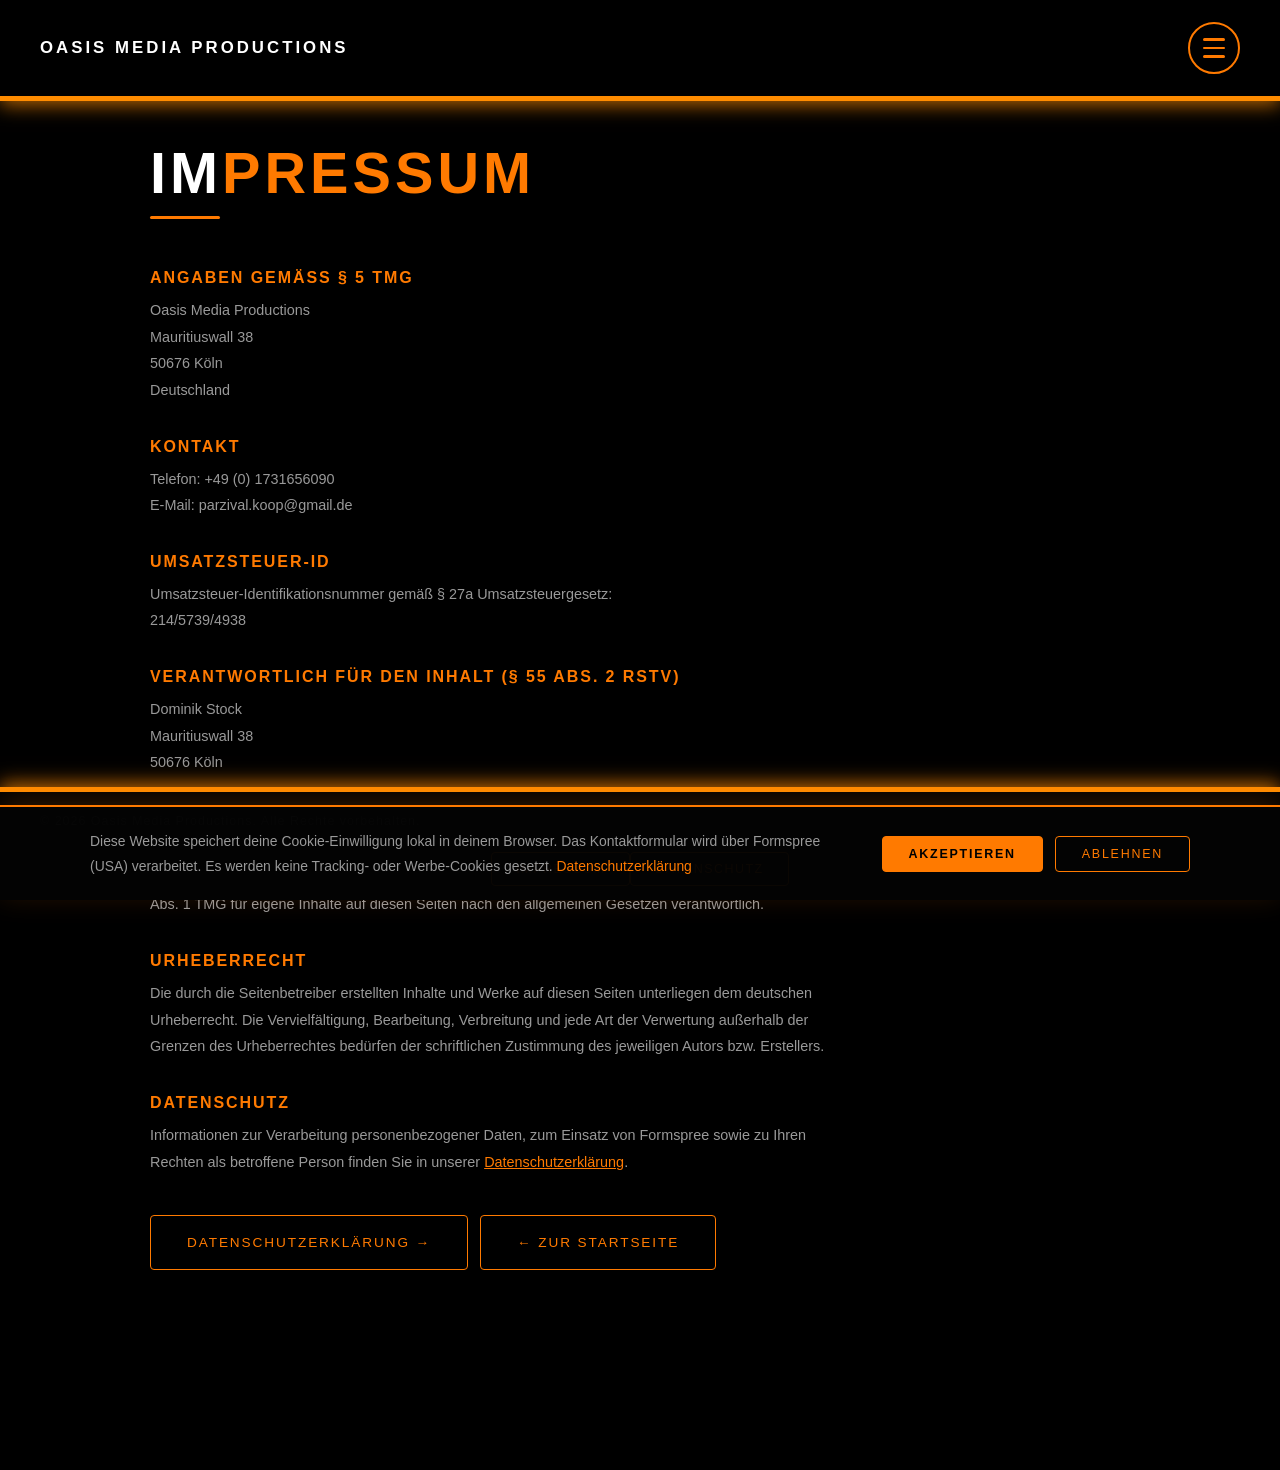
==== commit cce2c592: "firsts commit" ====
--- a/impressum.html
+++ b/impressum.html
@@ -55,7 +55,7 @@
       <h2>Verantwortlich für den Inhalt (§ 55 Abs. 2 RStV)</h2>
       <p>
         Dominik Stock<br />
-        Maurostiuswall 38<br />
+        Mauritiuswall 38<br />
         50676 Köln
       </p>
 
@@ -75,8 +75,16 @@
         Zustimmung des jeweiligen Autors bzw. Erstellers.
       </p>
 
-      <p style="margin-top:40px;">
-        <a href="index.html" class="btn-outline" style="display:inline-block;">&larr; Zurück zur Startseite</a>
+      <h2>Datenschutz</h2>
+      <p>
+        Informationen zur Verarbeitung personenbezogener Daten, zum Einsatz von Formspree sowie
+        zu Ihren Rechten als betroffene Person finden Sie in unserer
+        <a href="datenschutz.html" style="color:var(--orange);">Datenschutzerklärung</a>.
+      </p>
+
+      <p style="margin-top:40px; display:flex; gap:12px; flex-wrap:wrap;">
+        <a href="datenschutz.html" class="btn-outline" style="display:inline-block;">Datenschutzerklärung →</a>
+        <a href="index.html" class="btn-outline" style="display:inline-block;">&larr; Zur Startseite</a>
       </p>
 
     </div>
@@ -88,14 +96,16 @@
   </footer>
   <div class="bottom-bar">
     <a href="impressum.html" class="impressum-btn">Impressum</a>
+    <a href="datenschutz.html" class="impressum-btn">Datenschutz</a>
   </div>
 
   <!-- ===== COOKIE BANNER ===== -->
   <div class="cookie-banner" id="cookieBanner">
     <div class="cookie-inner">
       <p class="cookie-text">
-        Wir verwenden Cookies, um deine Erfahrung auf unserer Website zu verbessern und Inhalte zu personalisieren.
-        <a href="impressum.html">Mehr erfahren</a>
+        Diese Website speichert deine Cookie-Einwilligung lokal in deinem Browser. Das Kontaktformular
+        wird über Formspree (USA) verarbeitet. Es werden keine Tracking- oder Werbe-Cookies gesetzt.
+        <a href="datenschutz.html">Datenschutzerklärung</a>
       </p>
       <div class="cookie-btns">
         <button class="btn-solid" onclick="acceptCookies()">Akzeptieren</button>
--- a/style.css
+++ b/style.css
@@ -1172,17 +1172,117 @@
    RESPONSIVE
    ============================================= */
 
-@media (max-width: 780px) {
+/* ---- Tablet (≤ 900px) ---- */
+@media (max-width: 900px) {
   .nav-links { display: none; }
+  .panel-services-grid { grid-template-columns: 1fr 1fr; }
+}
+
+/* ---- Mobile landscape / small tablet (≤ 768px) ---- */
+@media (max-width: 768px) {
+
+  /* Nav */
+  nav { padding: 16px 20px; }
+  .dropdown { right: 20px; }
+
+  /* Hero — center everything */
+  .hero {
+    align-items: center;
+    text-align: center;
+    padding: 100px 24px 80px;
+    justify-content: center;
+  }
+
+  .hero h1 {
+    text-align: center;
+    white-space: normal;
+    font-size: clamp(2rem, 11vw, 3.8rem);
+  }
+
+  .hero-sub {
+    font-size: 0.78rem;
+    letter-spacing: 0.16em;
+  }
+
+  .hero-cta {
+    justify-content: center;
+    gap: 12px;
+  }
+
+  /* Canvas — full-screen subtle background on mobile */
+  #frameCanvas {
+    left: 0;
+    top: 0;
+    transform: none;
+    width: 100%;
+    height: 100%;
+    opacity: 0.2;
+    -webkit-mask-image: linear-gradient(to bottom, transparent 0%, black 15%, black 75%, transparent 100%);
+    mask-image: linear-gradient(to bottom, transparent 0%, black 15%, black 75%, transparent 100%);
+  }
+
+  /* Nav panels */
+  .nav-panel-inner { padding: 24px 20px 28px; }
   .panel-services-grid { grid-template-columns: 1fr; }
-  .nav-panel-inner { padding: 28px 24px 32px; }
-}
-
-@media (max-width: 600px) {
-  nav { padding: 18px 22px; }
-  .dropdown { right: 22px; }
-  .page-wrap { padding: 120px 24px 60px; }
-  footer { padding: 18px 24px; }
-  .hero { padding: 120px 24px 60px; }
-  .panel-cta-row { flex-direction: column; }
-}
+  .panel-cta-row { flex-direction: column; gap: 10px; }
+  .panel-about-grid { grid-template-columns: 1fr; }
+
+  /* Footer */
+  footer {
+    bottom: 44px;
+    padding: 14px 20px;
+    font-size: 0.74rem;
+  }
+
+  /* Bottom bar */
+  .bottom-bar { padding: 10px 20px; }
+
+  /* Inner pages */
+  .page-wrap { padding: 110px 20px 180px; }
+
+  /* Buttons */
+  .btn-solid,
+  .btn-outline { padding: 12px 26px; font-size: 0.8rem; }
+
+  /* Cookie banner */
+  .cookie-inner { flex-direction: column; gap: 14px; }
+  .cookie-btns { width: 100%; justify-content: center; }
+
+  /* Projects grid */
+  .projects-grid { grid-template-columns: 1fr; }
+
+  /* Price grid */
+  .price-grid { grid-template-columns: 1fr; }
+
+  /* Kontakt layout */
+  .kontakt-layout { flex-direction: column; gap: 32px; }
+}
+
+/* ---- Small phone (≤ 480px) ---- */
+@media (max-width: 480px) {
+
+  .hero h1 {
+    font-size: clamp(1.7rem, 9vw, 2.8rem);
+    letter-spacing: 0.04em;
+  }
+
+  .hero-sub {
+    font-size: 0.7rem;
+    letter-spacing: 0.12em;
+  }
+
+  .hero-cta { flex-direction: column; align-items: center; }
+
+  nav { padding: 14px 16px; }
+  .dropdown { right: 16px; }
+
+  footer { padding: 12px 16px; }
+  .bottom-bar { padding: 8px 16px; }
+
+  .page-wrap { padding: 100px 16px 160px; }
+
+  .btn-solid,
+  .btn-outline { padding: 11px 20px; font-size: 0.76rem; width: 100%; text-align: center; }
+
+  .page-title { font-size: clamp(2rem, 10vw, 3rem); }
+}
